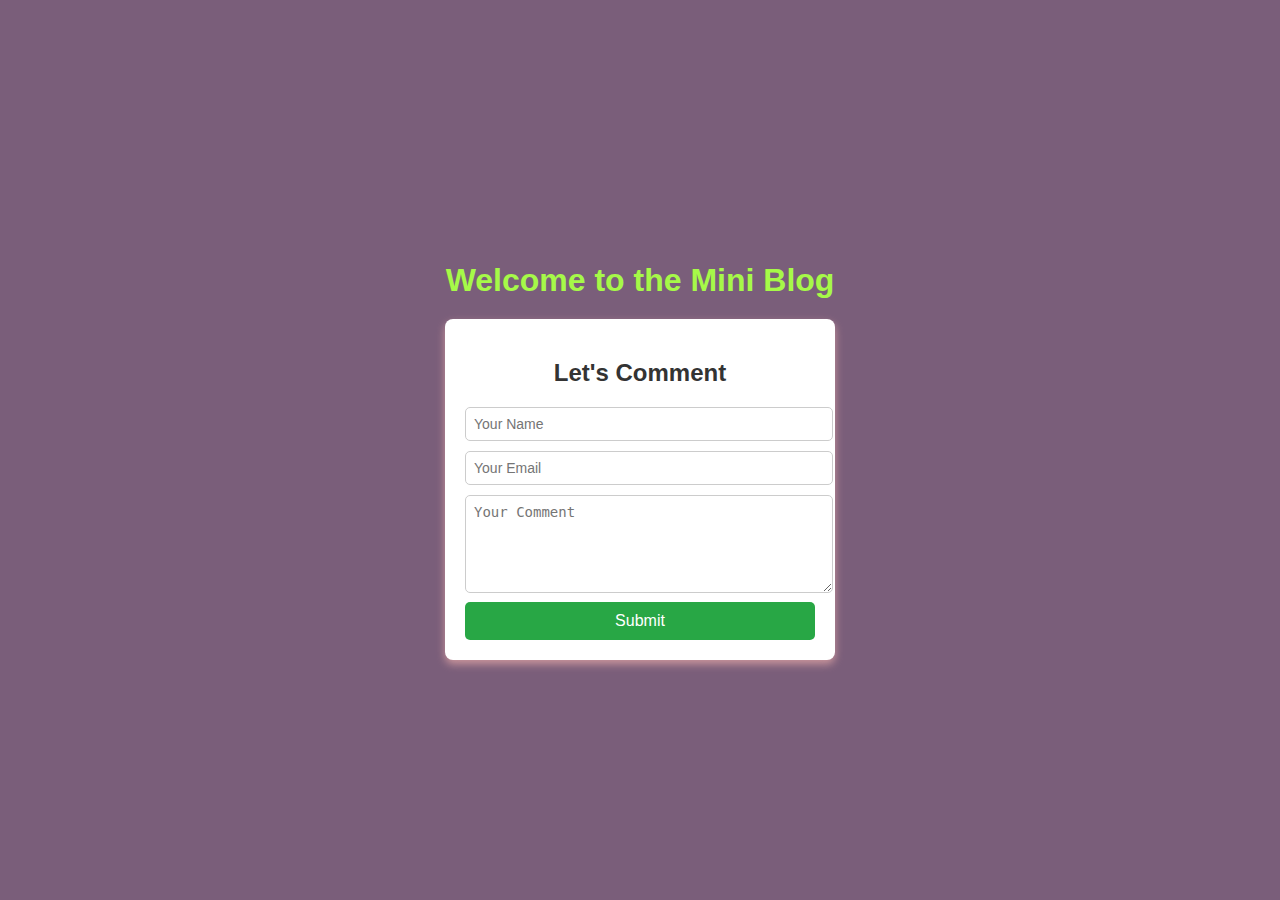
==== css/blog.html @ 82dcecf2 "Added new files" ====
<!DOCTYPE html>
<html lang="en">
<head>
    <meta charset="UTF-8">
    <meta name="viewport" content="width=device-width, initial-scale=1.0">
    <title>Blog Comment Form</title>
    <style>
        body {
            font-family: Arial, sans-serif;
            background-color: #7a5e7a;
            display: flex;
            flex-direction: column;
            justify-content: center;
            align-items: center;
            height: 100vh;
            margin: 0;
        }

        h1 {
            font-family:'Lucida Sans', 'Lucida Sans Regular', 'Lucida Grande', 'Lucida Sans Unicode', Geneva, Verdana, sans-serif;
            color: rgb(166, 249, 72);
            margin-bottom: 20px;
            text-align: center;
        }

        .comment-box {
            background: white;
            padding: 20px;
            border-radius: 8px;
            box-shadow: 0px 4px 8px rgba(225, 165, 165, 0.8);
            width: 90%;
            max-width: 350px; 
            text-align: center;
        }

        h2 {
            margin-bottom: 15px;
            color: #333;
        }

        input, textarea {
            width: 100%;
            padding: 8px;
            margin: 5px 0;
            border: 1px solid #ccc;
            border-radius: 5px;
            font-size: 14px;
        }

        textarea {
            height: 80px;
        }

        button {
            background-color: #28a745;
            color: white;
            border: none;
            padding: 10px;
            width: 100%;
            border-radius: 5px;
            font-size: 16px;
            cursor: pointer;
        }

        button:hover {
            background-color: #218838;
        }
    </style>
</head>
<body>

    <h1>Welcome to the Mini Blog</h1>
    
    <div class="comment-box">
        <h2>Let's Comment</h2>
        <form>
            <input type="text" name="name" placeholder="Your Name" required>
            <input type="email" name="email" placeholder="Your Email" required>
            <textarea name="comment" placeholder="Your Comment" required></textarea>
            <button type="submit">Submit</button>
        </form>
    </div>

</body>
</html>
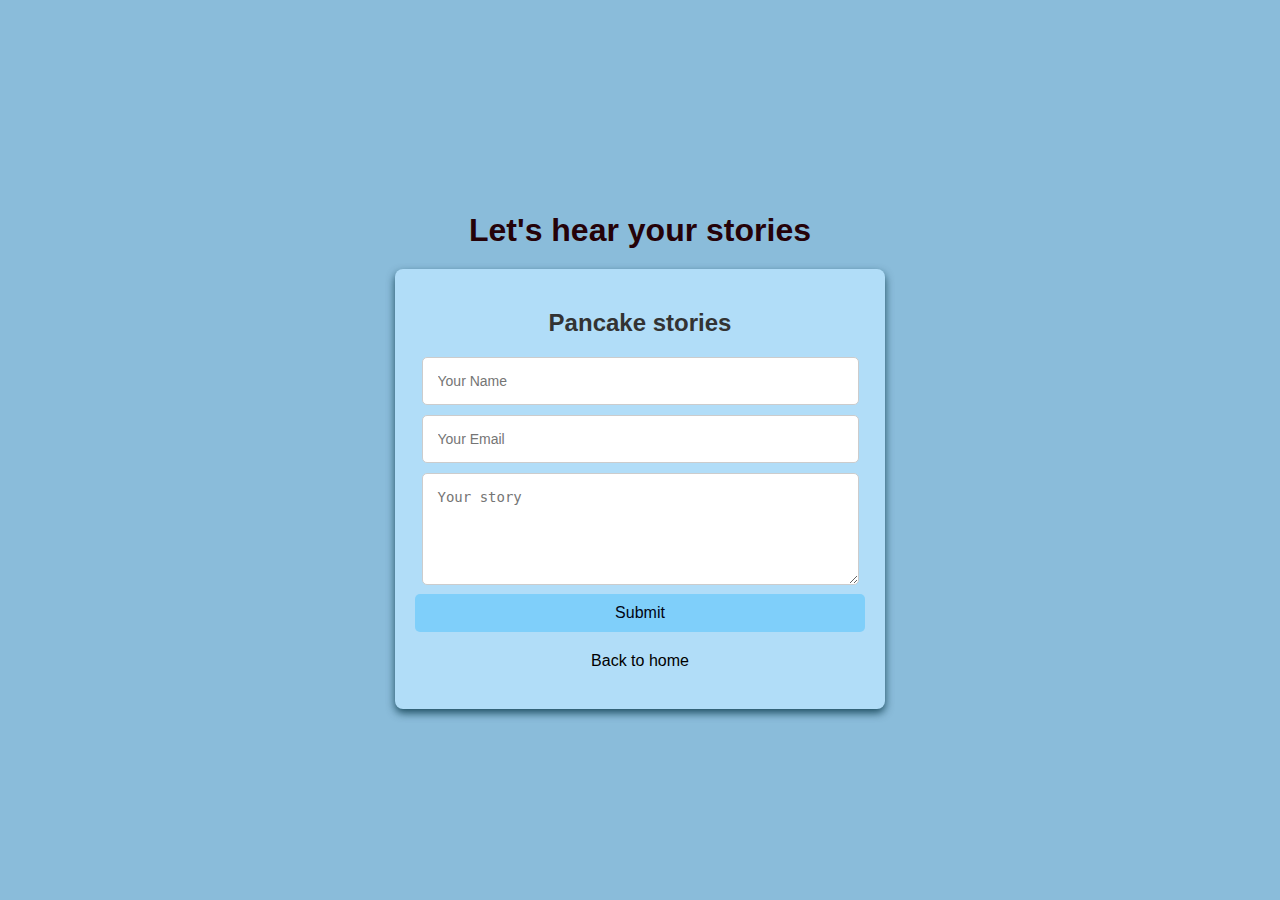
==== commit 8a8853d1: "Add files via upload" ====
--- a/css/blog.html
+++ b/css/blog.html
@@ -1,85 +1,105 @@
-<!DOCTYPE html>
-<html lang="en">
-<head>
-    <meta charset="UTF-8">
-    <meta name="viewport" content="width=device-width, initial-scale=1.0">
-    <title>Blog Comment Form</title>
-    <style>
-        body {
-            font-family: Arial, sans-serif;
-            background-color: #7a5e7a;
-            display: flex;
-            flex-direction: column;
-            justify-content: center;
-            align-items: center;
-            height: 100vh;
-            margin: 0;
-        }
-
-        h1 {
-            font-family:'Lucida Sans', 'Lucida Sans Regular', 'Lucida Grande', 'Lucida Sans Unicode', Geneva, Verdana, sans-serif;
-            color: rgb(166, 249, 72);
-            margin-bottom: 20px;
-            text-align: center;
-        }
-
-        .comment-box {
-            background: white;
-            padding: 20px;
-            border-radius: 8px;
-            box-shadow: 0px 4px 8px rgba(225, 165, 165, 0.8);
-            width: 90%;
-            max-width: 350px; 
-            text-align: center;
-        }
-
-        h2 {
-            margin-bottom: 15px;
-            color: #333;
-        }
-
-        input, textarea {
-            width: 100%;
-            padding: 8px;
-            margin: 5px 0;
-            border: 1px solid #ccc;
-            border-radius: 5px;
-            font-size: 14px;
-        }
-
-        textarea {
-            height: 80px;
-        }
-
-        button {
-            background-color: #28a745;
-            color: white;
-            border: none;
-            padding: 10px;
-            width: 100%;
-            border-radius: 5px;
-            font-size: 16px;
-            cursor: pointer;
-        }
-
-        button:hover {
-            background-color: #218838;
-        }
-    </style>
-</head>
-<body>
-
-    <h1>Welcome to the Mini Blog</h1>
-    
-    <div class="comment-box">
-        <h2>Let's Comment</h2>
-        <form>
-            <input type="text" name="name" placeholder="Your Name" required>
-            <input type="email" name="email" placeholder="Your Email" required>
-            <textarea name="comment" placeholder="Your Comment" required></textarea>
-            <button type="submit">Submit</button>
-        </form>
-    </div>
-
-</body>
-</html>
+<!DOCTYPE html>
+<html lang="en">
+<head>
+    <meta charset="UTF-8">
+    <meta name="viewport" content="width=device-width, initial-scale=1.0">
+    <title> Comment Form</title>
+    <style>/*this is for internal styling*/
+
+        /*element or type selector this is for body*/
+        body {
+            font-family: Arial, sans-serif; /*Font_family is used for the font style for the webpage*/
+            background-color:  #8abcda;/* used to give the background color for the whole page or inside the body tag*/
+            display: flex; /* to make a container we use flex like a box*/
+            flex-direction: column; /*direction by which the items are arranged in the container by default it is in rows*/
+            justify-content: center;/*to align the contents along main axis here it is vertical*/
+            align-items: center;/*align items to center*/
+            height: 100vh;/* to make it in full screen*/
+            margin: 0;/* removes default margin*/
+        }
+
+        /*element or type selector this is for h1*/
+
+        h1 {
+            font-family:'Lucida Sans', 'Lucida Sans Regular', 'Lucida Grande', 'Lucida Sans Unicode', Geneva, Verdana, sans-serif;/*Font_family is used for the font style for the elements in h1*/
+            color:rgb(37, 2, 9);/* assigns text color*/
+            margin-bottom: 20px;/* to add space below the tag*/
+            text-align: center;/*align items to center*/
+        }
+
+        /*class selectors class name is comment box used in div tag*/
+
+        .comment-box {
+            background:rgb(177, 221, 248);/* background color for the comment box*/
+            padding: 20px;/*gives equal spacing*/
+            border-radius: 8px;/*gives a the border a curved appearance*/
+            box-shadow: 0px 4px 8px rgba(1, 49, 65, 0.8);;/*the pixels are for horizontal shadow, vertical shadow,the blur effect and the shadow color*/
+            width: 100%;/*width of the box*/
+            height:400px;/*height of the box*/
+            max-width: 450px; /*max-width of the box*/
+            text-align: center;/*align items to center*/
+        }
+
+        /*element or type selector this is for h2*/
+
+        h2 {
+            margin-bottom: 15px;/* to add space below the tag*/
+            color: #333;/* assigns text color*/
+        }
+
+        /*element or type selector this is for input,textarea*/
+
+        input, textarea {
+            width: 90%;/*width of the box*/
+            padding: 15px;/*gives equal spacing*/
+            margin: 5px 0;/*gives space outside the element 5-top and bottom,0-left and right*/
+            border: 1px solid #ccc;/*gives border for the box and also the border color*/
+            border-radius: 5px;/*gives a the border a curved appearance*/
+            font-size: 14px;/*size of the text*/
+            color: black;/* assigns text color*/
+        }
+
+
+        /*element or type selector this is only for textarea*/
+
+
+        textarea {
+            height: 80px;/*height of the box*/
+        }
+
+        /*element or type selector this is only for button*/
+
+        button {
+            background-color: #7fcffa;/* background color for the button*/
+            color: rgb(2, 5, 19);/* assigns text color*/
+            border: none;/*for no border*/
+            padding: 10px;/*gives equal spacing*/
+            width: 100%;/*width of the button*/
+            border-radius: 5px;/*gives a the border a curved appearance*/
+            font-size: 16px;/*size of the text*/
+            cursor: pointer;/*change the mouse pointer to hand symbol*/
+        }
+
+        button:hover {
+            background-color: #5319e4;/*when hovered the button changes to this color*/
+        }
+    </style>
+</head>
+<body>
+
+    <h1>Let's hear your stories</h1> <!--heading tag-->
+    
+    <div class="comment-box"> <!--for division and also applying styles for group of tags-->
+        <h2>Pancake stories</h2> <!--heading tag-->
+        <form> <!--creating a form and collecting user input-->
+            <input type="text" name="name" placeholder="Your Name" required> <!--for entering user input-->
+            <input type="email" name="email" placeholder="Your Email" required>
+            <textarea name="comment" placeholder="Your story" required></textarea>
+            <button type="submit">Submit</button> <!--create a button-->
+            
+        </form>
+        <a href="blogpage.html" style="color: black; margin-top: 20px; display: inline-block; text-decoration: none;">Back to home</a> <!--linking different html pages etc-->
+    </div>
+
+</body>
+</html>
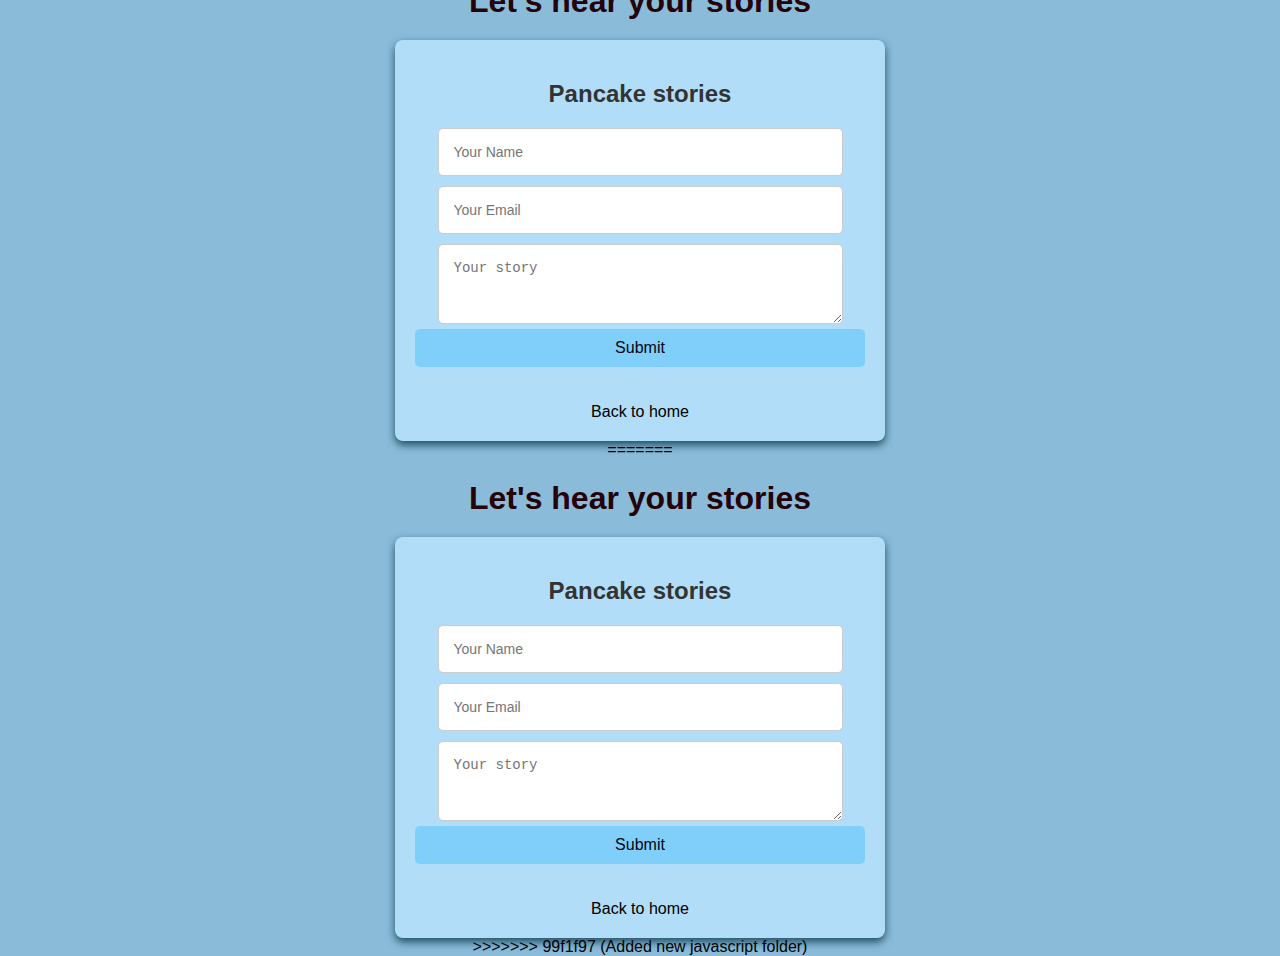
==== commit caaa5b33: "Added new javascript folder" ====
--- a/css/blog.html
+++ b/css/blog.html
@@ -1,3 +1,4 @@
+<<<<<<< HEAD
 <!DOCTYPE html>
 <html lang="en">
 <head>
@@ -103,3 +104,110 @@
 
 </body>
 </html>
+=======
+<!DOCTYPE html>
+<html lang="en">
+<head>
+    <meta charset="UTF-8">
+    <meta name="viewport" content="width=device-width, initial-scale=1.0">
+    <title> Comment Form</title>
+    <style>/*this is for internal styling*/
+
+        /*element or type selector this is for body*/
+        body {
+            font-family: Arial, sans-serif; /*Font_family is used for the font style for the webpage*/
+            background-color:  #8abcda;/* used to give the background color for the whole page or inside the body tag*/
+            display: flex; /* to make a container we use flex like a box*/
+            flex-direction: column; /*direction by which the items are arranged in the container by default it is in rows*/
+            justify-content: center;/*to align the contents along main axis here it is vertical*/
+            align-items: center;/*align items to center*/
+            height: 100vh;/* to make it in full screen*/
+            margin: 0;/* removes default margin*/
+        }
+
+        /*element or type selector this is for h1*/
+
+        h1 {
+            font-family:'Lucida Sans', 'Lucida Sans Regular', 'Lucida Grande', 'Lucida Sans Unicode', Geneva, Verdana, sans-serif;/*Font_family is used for the font style for the elements in h1*/
+            color:rgb(37, 2, 9);/* assigns text color*/
+            margin-bottom: 20px;/* to add space below the tag*/
+            text-align: center;/*align items to center*/
+        }
+
+        /*class selectors class name is comment box used in div tag*/
+
+        .comment-box {
+            background:rgb(177, 221, 248);/* background color for the comment box*/
+            padding: 20px;/*gives equal spacing*/
+            border-radius: 8px;/*gives a the border a curved appearance*/
+            box-shadow: 0px 4px 8px rgba(1, 49, 65, 0.8);;/*the pixels are for horizontal shadow, vertical shadow,the blur effect and the shadow color*/
+            width: 100%;/*width of the box*/
+            height:400px;/*height of the box*/
+            max-width: 450px; /*max-width of the box*/
+            text-align: center;/*align items to center*/
+        }
+
+        /*element or type selector this is for h2*/
+
+        h2 {
+            margin-bottom: 15px;/* to add space below the tag*/
+            color: #333;/* assigns text color*/
+        }
+
+        /*element or type selector this is for input,textarea*/
+
+        input, textarea {
+            width: 90%;/*width of the box*/
+            padding: 15px;/*gives equal spacing*/
+            margin: 5px 0;/*gives space outside the element 5-top and bottom,0-left and right*/
+            border: 1px solid #ccc;/*gives border for the box and also the border color*/
+            border-radius: 5px;/*gives a the border a curved appearance*/
+            font-size: 14px;/*size of the text*/
+            color: black;/* assigns text color*/
+        }
+
+
+        /*element or type selector this is only for textarea*/
+
+
+        textarea {
+            height: 80px;/*height of the box*/
+        }
+
+        /*element or type selector this is only for button*/
+
+        button {
+            background-color: #7fcffa;/* background color for the button*/
+            color: rgb(2, 5, 19);/* assigns text color*/
+            border: none;/*for no border*/
+            padding: 10px;/*gives equal spacing*/
+            width: 100%;/*width of the button*/
+            border-radius: 5px;/*gives a the border a curved appearance*/
+            font-size: 16px;/*size of the text*/
+            cursor: pointer;/*change the mouse pointer to hand symbol*/
+        }
+
+        button:hover {
+            background-color: #5319e4;/*when hovered the button changes to this color*/
+        }
+    </style>
+</head>
+<body>
+
+    <h1>Let's hear your stories</h1> <!--heading tag-->
+    
+    <div class="comment-box"> <!--for division and also applying styles for group of tags-->
+        <h2>Pancake stories</h2> <!--heading tag-->
+        <form> <!--creating a form and collecting user input-->
+            <input type="text" name="name" placeholder="Your Name" required> <!--for entering user input-->
+            <input type="email" name="email" placeholder="Your Email" required>
+            <textarea name="comment" placeholder="Your story" required></textarea>
+            <button type="submit">Submit</button> <!--create a button-->
+            
+        </form>
+        <a href="blogpage.html" style="color: black; margin-top: 20px; display: inline-block; text-decoration: none;">Back to home</a> <!--linking different html pages etc-->
+    </div>
+
+</body>
+</html>
+>>>>>>> 99f1f97 (Added new javascript folder)
